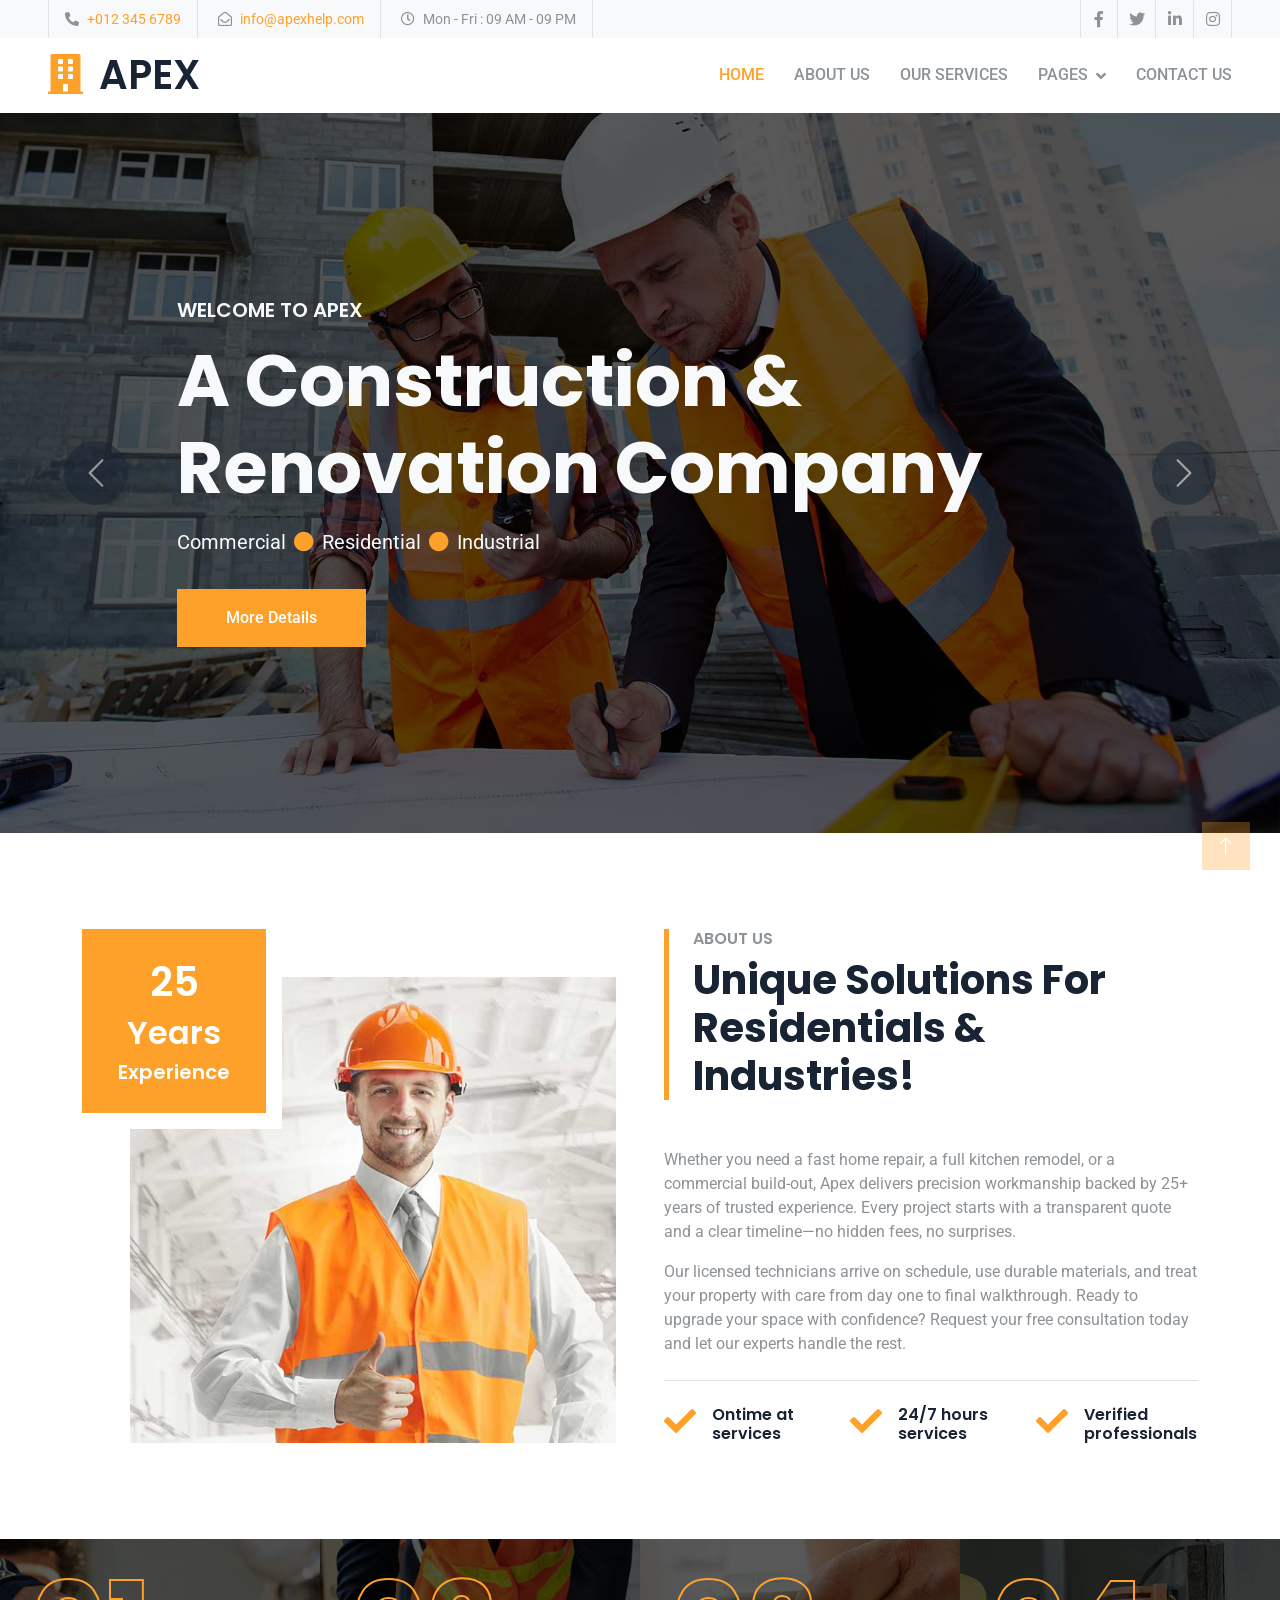
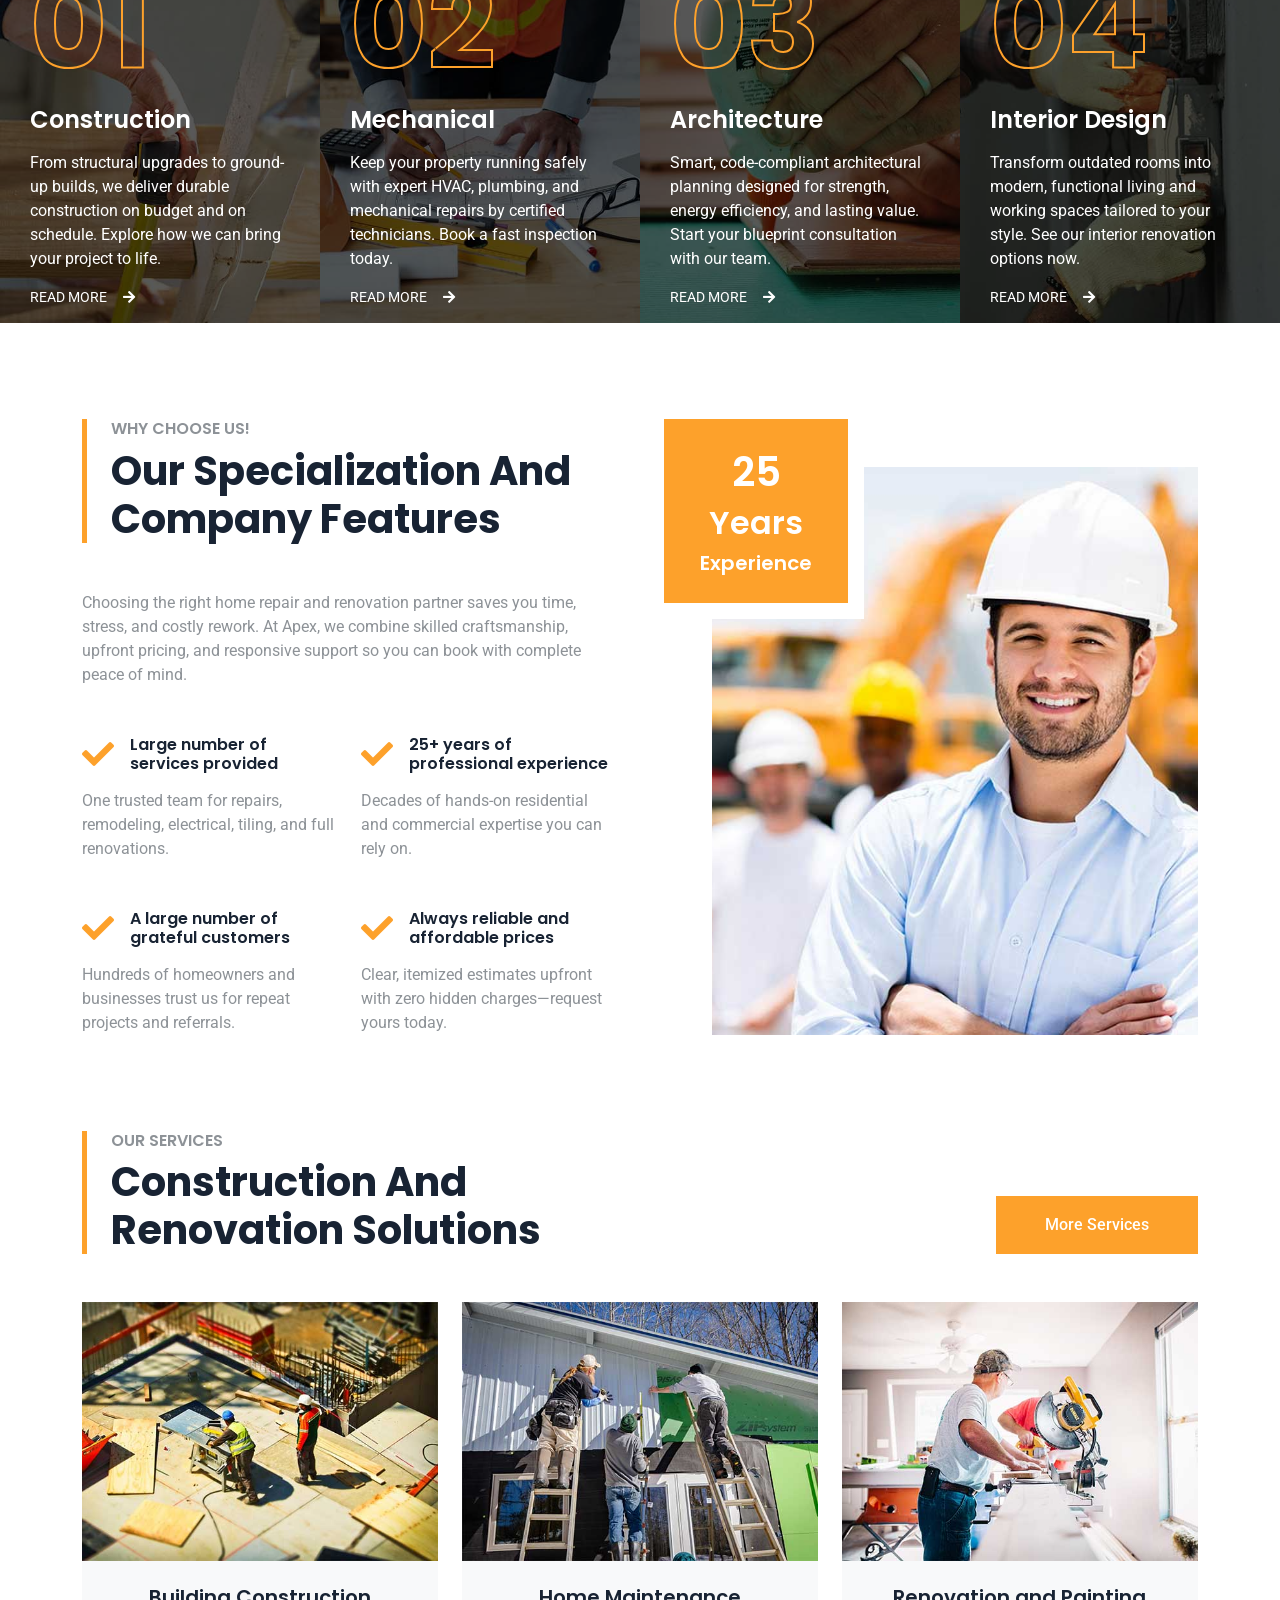
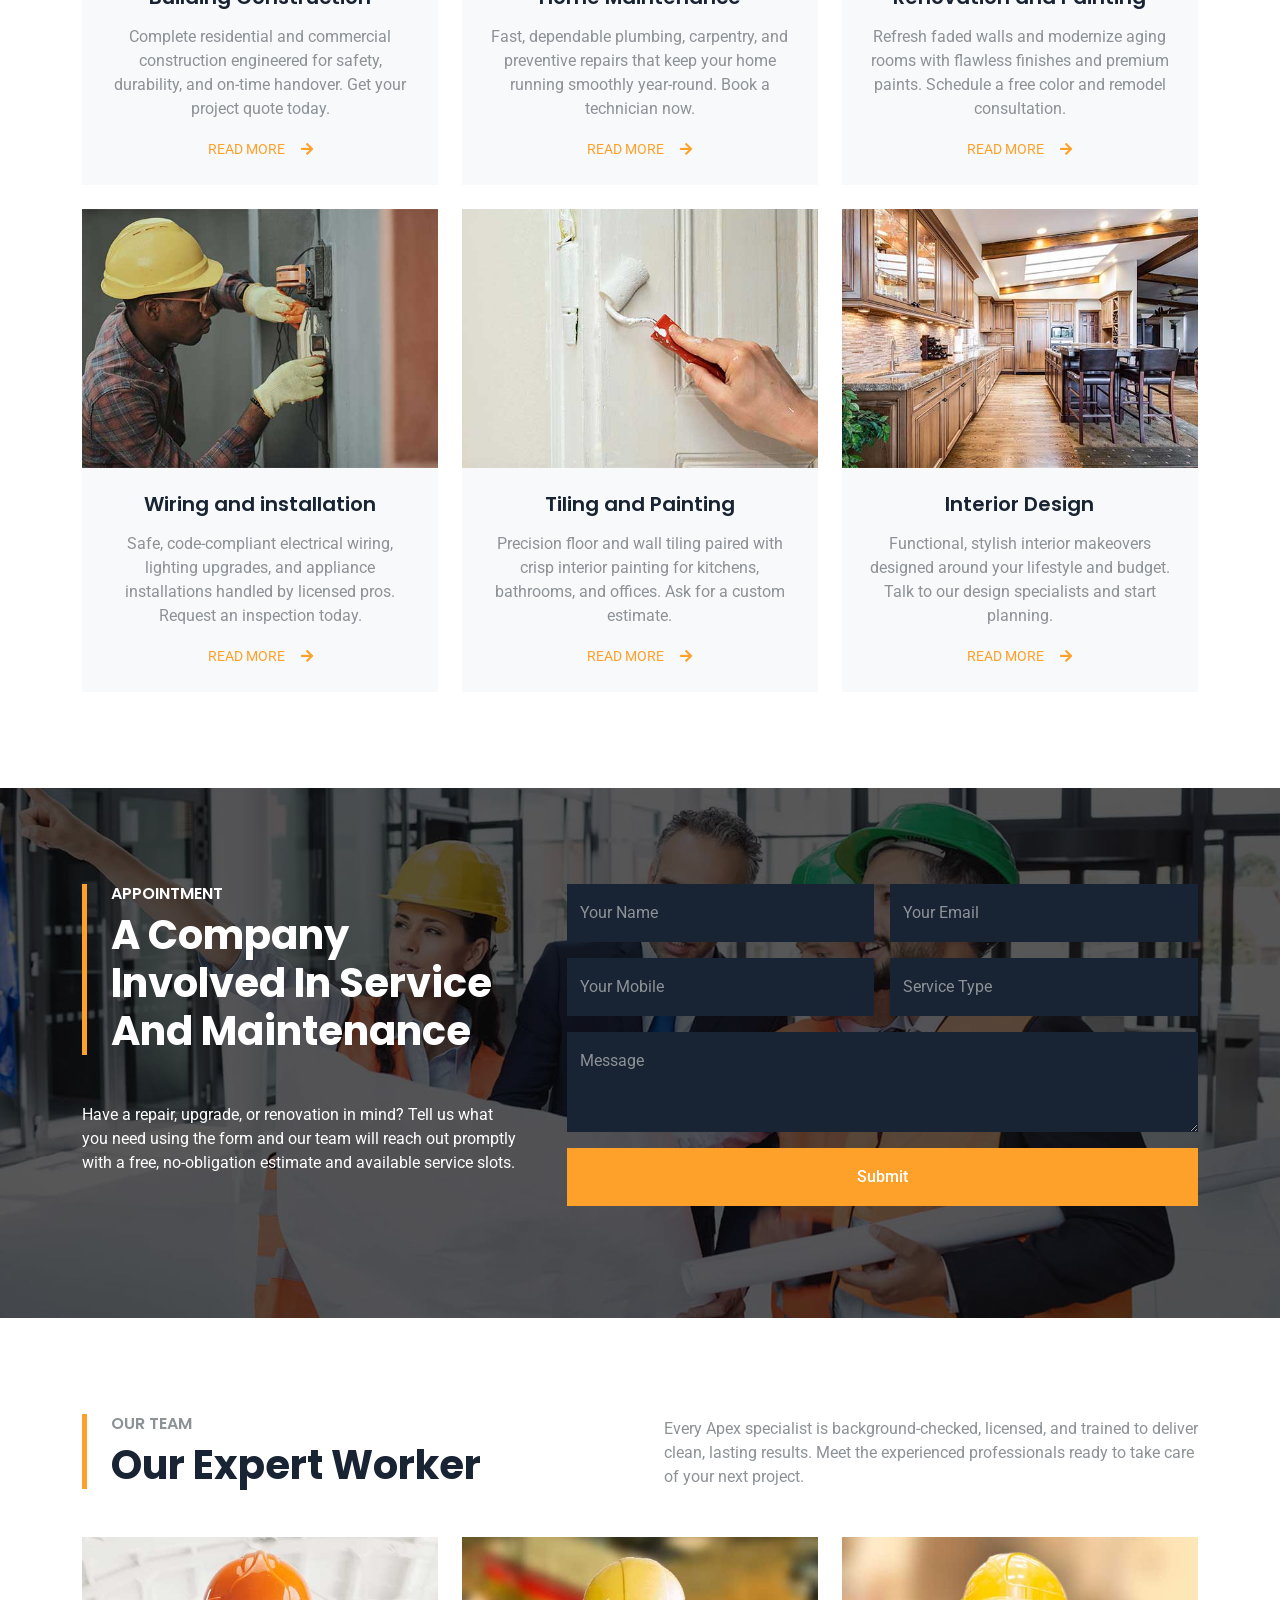
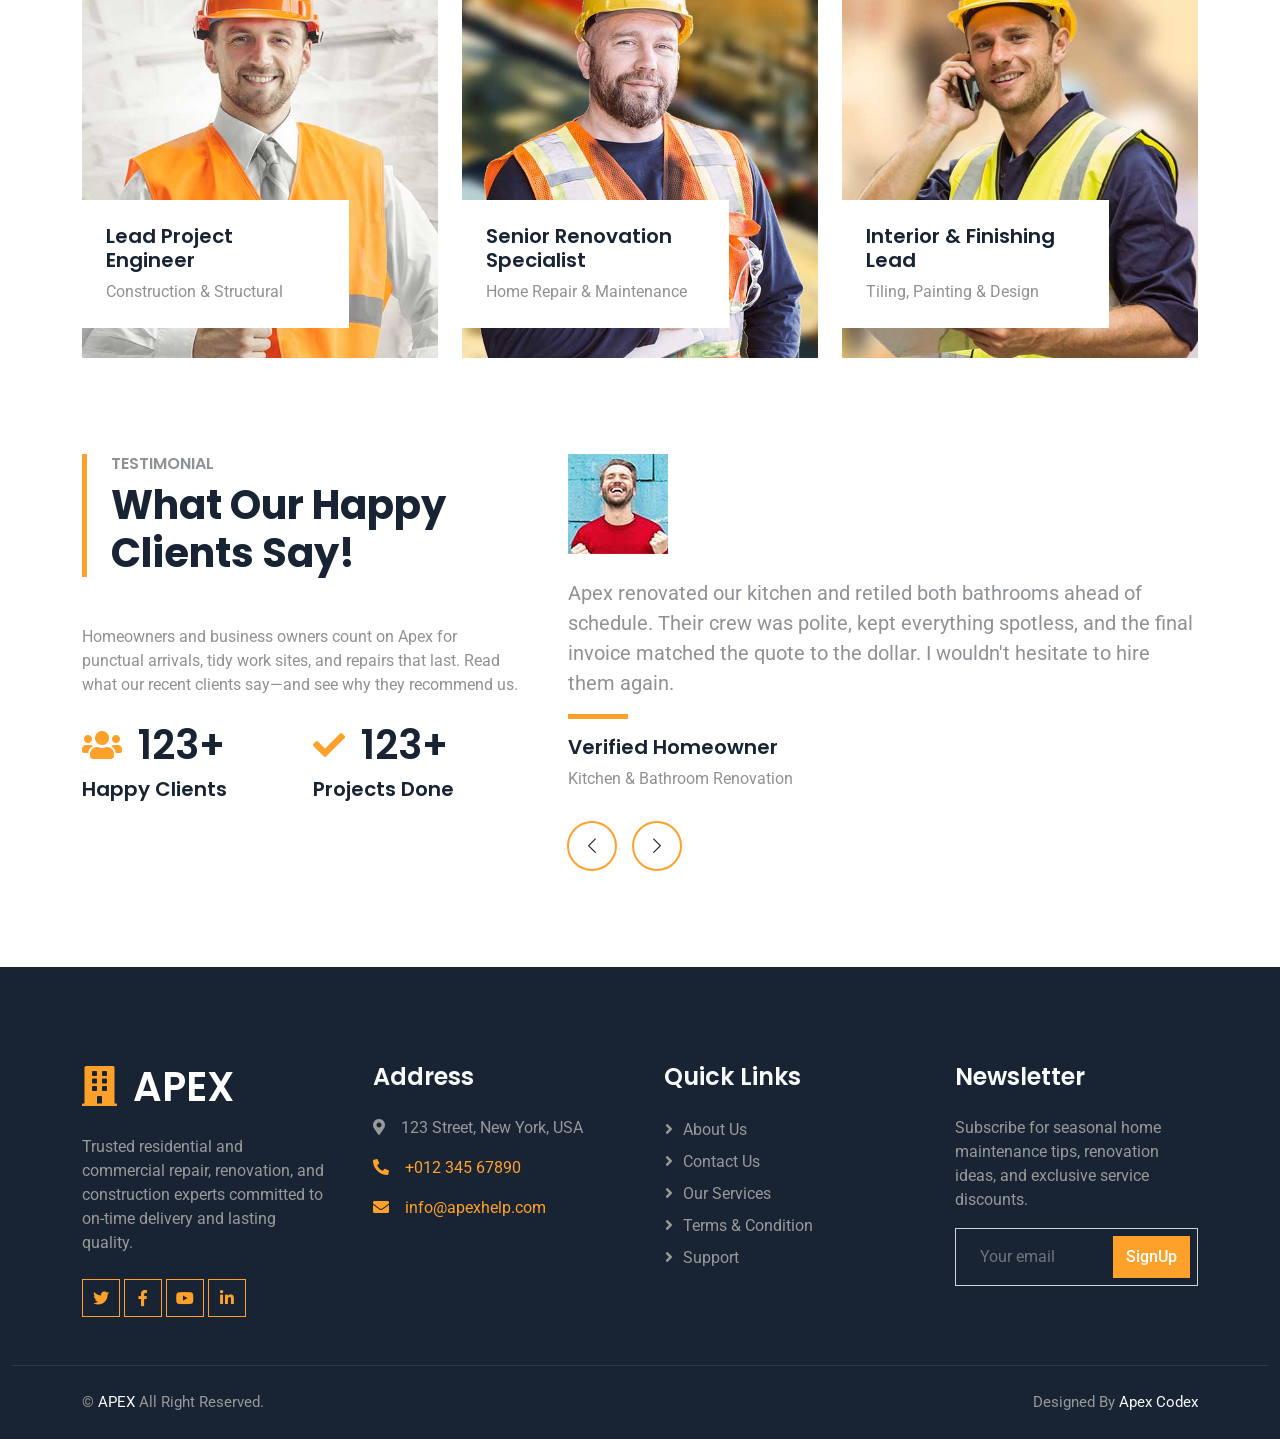
==== index.html @ cfada20c "Website" ====
<!DOCTYPE html>

<html lang="en">
<head>
<meta charset="utf-8"/>
<title>Apex - Home Repair Website Template</title>
<meta content="width=device-width, initial-scale=1.0" name="viewport"/>
<meta content="" name="keywords"/>
<meta content="" name="description"/>
<!-- Favicon -->
<link href="img/favicon.svg" rel="icon" type="image/svg+xml"/>
<link href="img/favicon.png" rel="icon" sizes="32x32" type="image/png"/>
<link href="img/favicon.ico" rel="shortcut icon"/>
<link href="img/apple-touch-icon.png" rel="apple-touch-icon"/>
<!-- Google Web Fonts -->
<link href="https://fonts.googleapis.com" rel="preconnect"/>
<link crossorigin="" href="https://fonts.gstatic.com" rel="preconnect"/>
<link href="https://fonts.googleapis.com/css2?family=Roboto:wght@400;500&amp;family=Poppins:wght@600;700&amp;display=swap" rel="stylesheet"/>
<!-- Icon Font Stylesheet -->
<link href="https://cdnjs.cloudflare.com/ajax/libs/font-awesome/5.10.0/css/all.min.css" rel="stylesheet"/>
<link href="https://cdn.jsdelivr.net/npm/bootstrap-icons@1.4.1/font/bootstrap-icons.css" rel="stylesheet"/>
<!-- Libraries Stylesheet -->
<link href="lib/animate/animate.min.css" rel="stylesheet"/>
<link href="lib/owlcarousel/assets/owl.carousel.min.css" rel="stylesheet"/>
<!-- Customized Bootstrap Stylesheet -->
<link href="css/bootstrap.min.css" rel="stylesheet"/>
<!-- Template Stylesheet -->
<link href="css/style.css" rel="stylesheet"/>
</head>
<body>
<!-- Spinner Start -->
<div class="show bg-white position-fixed translate-middle w-100 vh-100 top-50 start-50 d-flex align-items-center justify-content-center" id="spinner">
<div class="spinner-grow text-primary" role="status"></div>
</div>
<!-- Spinner End -->
<!-- Topbar Start -->
<div class="container-fluid bg-light p-0">
<div class="row gx-0 d-none d-lg-flex">
<div class="col-lg-7 px-5 text-start">
<div class="h-100 d-inline-flex align-items-center border-start border-end px-3">
<small class="fa fa-phone-alt me-2"></small>
<small><a href="#">+012 345 6789</a></small>
</div>
<div class="h-100 d-inline-flex align-items-center border-end px-3">
<small class="far fa-envelope-open me-2"></small>
<small><a href="#">info@apexhelp.com</a></small>
</div>
<div class="h-100 d-inline-flex align-items-center border-end px-3">
<small class="far fa-clock me-2"></small>
<small>Mon - Fri : 09 AM - 09 PM</small>
</div>
</div>
<div class="col-lg-5 px-5 text-end">
<div class="h-100 d-inline-flex align-items-center">
<a aria-label="Facebook" class="btn btn-square border-end border-start" href="https://www.facebook.com/" rel="noopener noreferrer" target="_blank"><i class="fab fa-facebook-f"></i></a>
<a aria-label="Twitter" class="btn btn-square border-end" href="https://twitter.com/" rel="noopener noreferrer" target="_blank"><i class="fab fa-twitter"></i></a>
<a aria-label="LinkedIn" class="btn btn-square border-end" href="https://www.linkedin.com/" rel="noopener noreferrer" target="_blank"><i class="fab fa-linkedin-in"></i></a>
<a aria-label="Instagram" class="btn btn-square border-end" href="https://www.instagram.com/" rel="noopener noreferrer" target="_blank"><i class="fab fa-instagram"></i></a>
</div>
</div>
</div>
</div>
<!-- Topbar End -->
<!-- Navbar Start -->
<nav class="navbar navbar-expand-lg bg-white navbar-light sticky-top px-4 px-lg-5 py-lg-0">
<a class="navbar-brand d-flex align-items-center" href="index.html">
<h1 class="m-0"><i class="fa fa-building text-primary me-3"></i>APEX</h1>
</a>
<button class="navbar-toggler" data-bs-target="#navbarCollapse" data-bs-toggle="collapse" type="button">
<span class="navbar-toggler-icon"></span>
</button>
<div class="collapse navbar-collapse" id="navbarCollapse">
<div class="navbar-nav ms-auto py-3 py-lg-0">
<a class="nav-item nav-link active" href="index.html">Home</a>
<a class="nav-item nav-link" href="about.html">About Us</a>
<a class="nav-item nav-link" href="service.html">Our Services</a>
<div class="nav-item dropdown">
<a class="nav-link dropdown-toggle" data-bs-toggle="dropdown" href="#">Pages</a>
<div class="dropdown-menu bg-light m-0">
<a class="dropdown-item" href="feature.html">Features</a>
<a class="dropdown-item" href="appointment.html">Appointment</a>
<a class="dropdown-item" href="team.html">Our Team</a>
<a class="dropdown-item" href="testimonial.html">Testimonial</a>
<a class="dropdown-item" href="404.html">404 Page</a>
</div>
</div>
<a class="nav-item nav-link" href="contact.html">Contact Us</a>
</div>
</div>
</nav>
<!-- Navbar End -->
<!-- Carousel Start -->
<div class="container-fluid p-0 mb-5 wow fadeIn" data-wow-delay="0.1s">
<div class="carousel slide" data-bs-ride="carousel" id="header-carousel">
<div class="carousel-inner">
<div class="carousel-item active">
<img alt="Image" class="w-100" src="img/carousel-1.jpg"/>
<div class="carousel-caption">
<div class="container">
<div class="row justify-content-center">
<div class="col-12 col-lg-10">
<h5 class="text-light text-uppercase mb-3 animated slideInDown">Welcome to Apex</h5>
<h1 class="display-2 text-light mb-3 animated slideInDown">A Construction &amp; Renovation Company</h1>
<ol class="breadcrumb mb-4 pb-2">
<li class="breadcrumb-item fs-5 text-light">Commercial</li>
<li class="breadcrumb-item fs-5 text-light">Residential</li>
<li class="breadcrumb-item fs-5 text-light">Industrial</li>
</ol>
<a class="btn btn-primary py-3 px-5" href="about.html">More Details</a>
</div>
</div>
</div>
</div>
</div>
<div class="carousel-item">
<img alt="Image" class="w-100" src="img/carousel-2.jpg"/>
<div class="carousel-caption">
<div class="container">
<div class="row justify-content-center">
<div class="col-12 col-lg-10">
<h5 class="text-light text-uppercase mb-3 animated slideInDown">Welcome to Apex</h5>
<h1 class="display-2 text-light mb-3 animated slideInDown">Professional Tiling &amp; Painting Services</h1>
<ol class="breadcrumb mb-4 pb-2">
<li class="breadcrumb-item fs-5 text-light">Commercial</li>
<li class="breadcrumb-item fs-5 text-light">Residential</li>
<li class="breadcrumb-item fs-5 text-light">Industrial</li>
</ol>
<a class="btn btn-primary py-3 px-5" href="service.html">More Details</a>
</div>
</div>
</div>
</div>
</div>
</div>
<button class="carousel-control-prev" data-bs-slide="prev" data-bs-target="#header-carousel" type="button">
<span aria-hidden="true" class="carousel-control-prev-icon"></span>
<span class="visually-hidden">Previous</span>
</button>
<button class="carousel-control-next" data-bs-slide="next" data-bs-target="#header-carousel" type="button">
<span aria-hidden="true" class="carousel-control-next-icon"></span>
<span class="visually-hidden">Next</span>
</button>
</div>
</div>
<!-- Carousel End -->
<!-- About Start -->
<div class="container-xxl py-5">
<div class="container">
<div class="row g-5">
<div class="col-lg-6 wow fadeInUp" data-wow-delay="0.1s">
<div class="position-relative overflow-hidden ps-5 pt-5 h-100" style="min-height: 400px;">
<img alt="" class="position-absolute w-100 h-100" src="img/about.jpg" style="object-fit: cover;"/>
<div class="position-absolute top-0 start-0 bg-white pe-3 pb-3" style="width: 200px; height: 200px;">
<div class="d-flex flex-column justify-content-center text-center bg-primary h-100 p-3">
<h1 class="text-white">25</h1>
<h2 class="text-white">Years</h2>
<h5 class="text-white mb-0">Experience</h5>
</div>
</div>
</div>
</div>
<div class="col-lg-6 wow fadeInUp" data-wow-delay="0.5s">
<div class="h-100">
<div class="border-start border-5 border-primary ps-4 mb-5">
<h6 class="text-body text-uppercase mb-2">About Us</h6>
<h1 class="display-6 mb-0">Unique Solutions For Residentials &amp; Industries!</h1>
</div>
<p>Whether you need a fast home repair, a full kitchen remodel, or a commercial build-out, Apex delivers precision workmanship backed by 25+ years of trusted experience. Every project starts with a transparent quote and a clear timeline—no hidden fees, no surprises.</p>
<p class="mb-4">Our licensed technicians arrive on schedule, use durable materials, and treat your property with care from day one to final walkthrough. Ready to upgrade your space with confidence? Request your free consultation today and let our experts handle the rest.</p>
<div class="border-top mt-4 pt-4">
<div class="row g-4">
<div class="col-sm-4 d-flex wow fadeIn" data-wow-delay="0.1s">
<i class="fa fa-check fa-2x text-primary flex-shrink-0 me-3"></i>
<h6 class="mb-0">Ontime at services</h6>
</div>
<div class="col-sm-4 d-flex wow fadeIn" data-wow-delay="0.3s">
<i class="fa fa-check fa-2x text-primary flex-shrink-0 me-3"></i>
<h6 class="mb-0">24/7 hours services</h6>
</div>
<div class="col-sm-4 d-flex wow fadeIn" data-wow-delay="0.5s">
<i class="fa fa-check fa-2x text-primary flex-shrink-0 me-3"></i>
<h6 class="mb-0">Verified professionals</h6>
</div>
</div>
</div>
</div>
</div>
</div>
</div>
</div>
<!-- About End -->
<!-- Facts Start -->
<div class="container-fluid my-5 p-0">
<div class="row g-0">
<div class="col-xl-3 col-sm-6 wow fadeIn" data-wow-delay="0.1s">
<div class="position-relative">
<img alt="" class="img-fluid w-100" src="img/fact-1.jpg"/>
<div class="facts-overlay">
<h1 class="display-1">01</h1>
<h4 class="text-white mb-3">Construction</h4>
<p class="text-white">From structural upgrades to ground-up builds, we deliver durable construction on budget and on schedule. Explore how we can bring your project to life.</p>
<a class="text-white small" href="service.html">READ MORE<i class="fa fa-arrow-right ms-3"></i></a>
</div>
</div>
</div>
<div class="col-xl-3 col-sm-6 wow fadeIn" data-wow-delay="0.3s">
<div class="position-relative">
<img alt="" class="img-fluid w-100" src="img/fact-2.jpg"/>
<div class="facts-overlay">
<h1 class="display-1">02</h1>
<h4 class="text-white mb-3">Mechanical</h4>
<p class="text-white">Keep your property running safely with expert HVAC, plumbing, and mechanical repairs by certified technicians. Book a fast inspection today.</p>
<a class="text-white small" href="service.html">READ MORE<i class="fa fa-arrow-right ms-3"></i></a>
</div>
</div>
</div>
<div class="col-xl-3 col-sm-6 wow fadeIn" data-wow-delay="0.5s">
<div class="position-relative">
<img alt="" class="img-fluid w-100" src="img/fact-3.jpg"/>
<div class="facts-overlay">
<h1 class="display-1">03</h1>
<h4 class="text-white mb-3">Architecture</h4>
<p class="text-white">Smart, code-compliant architectural planning designed for strength, energy efficiency, and lasting value. Start your blueprint consultation with our team.</p>
<a class="text-white small" href="service.html">READ MORE<i class="fa fa-arrow-right ms-3"></i></a>
</div>
</div>
</div>
<div class="col-xl-3 col-sm-6 wow fadeIn" data-wow-delay="0.7s">
<div class="position-relative">
<img alt="" class="img-fluid w-100" src="img/fact-4.jpg"/>
<div class="facts-overlay">
<h1 class="display-1">04</h1>
<h4 class="text-white mb-3">Interior Design</h4>
<p class="text-white">Transform outdated rooms into modern, functional living and working spaces tailored to your style. See our interior renovation options now.</p>
<a class="text-white small" href="service.html">READ MORE<i class="fa fa-arrow-right ms-3"></i></a>
</div>
</div>
</div>
</div>
</div>
<!-- Facts End -->
<!-- Features Start -->
<div class="container-xxl py-5">
<div class="container">
<div class="row g-5">
<div class="col-lg-6 wow fadeInUp" data-wow-delay="0.1s">
<div class="border-start border-5 border-primary ps-4 mb-5">
<h6 class="text-body text-uppercase mb-2">Why Choose Us!</h6>
<h1 class="display-6 mb-0">Our Specialization And Company Features</h1>
</div>
<p class="mb-5">Choosing the right home repair and renovation partner saves you time, stress, and costly rework. At Apex, we combine skilled craftsmanship, upfront pricing, and responsive support so you can book with complete peace of mind.</p>
<div class="row gy-5 gx-4">
<div class="col-sm-6 wow fadeIn" data-wow-delay="0.1s">
<div class="d-flex align-items-center mb-3">
<i class="fa fa-check fa-2x text-primary flex-shrink-0 me-3"></i>
<h6 class="mb-0">Large number of services provided</h6>
</div>
<span>One trusted team for repairs, remodeling, electrical, tiling, and full renovations.</span>
</div>
<div class="col-sm-6 wow fadeIn" data-wow-delay="0.2s">
<div class="d-flex align-items-center mb-3">
<i class="fa fa-check fa-2x text-primary flex-shrink-0 me-3"></i>
<h6 class="mb-0">25+ years of professional experience</h6>
</div>
<span>Decades of hands-on residential and commercial expertise you can rely on.</span>
</div>
<div class="col-sm-6 wow fadeIn" data-wow-delay="0.3s">
<div class="d-flex align-items-center mb-3">
<i class="fa fa-check fa-2x text-primary flex-shrink-0 me-3"></i>
<h6 class="mb-0">A large number of grateful customers</h6>
</div>
<span>Hundreds of homeowners and businesses trust us for repeat projects and referrals.</span>
</div>
<div class="col-sm-6 wow fadeIn" data-wow-delay="0.4s">
<div class="d-flex align-items-center mb-3">
<i class="fa fa-check fa-2x text-primary flex-shrink-0 me-3"></i>
<h6 class="mb-0">Always reliable and affordable prices</h6>
</div>
<span>Clear, itemized estimates upfront with zero hidden charges—request yours today.</span>
</div>
</div>
</div>
<div class="col-lg-6 wow fadeInUp" data-wow-delay="0.5s">
<div class="position-relative overflow-hidden ps-5 pt-5 h-100" style="min-height: 400px;">
<img alt="" class="position-absolute w-100 h-100" src="img/feature.jpg" style="object-fit: cover;"/>
<div class="position-absolute top-0 start-0 bg-white pe-3 pb-3" style="width: 200px; height: 200px;">
<div class="d-flex flex-column justify-content-center text-center bg-primary h-100 p-3">
<h1 class="text-white">25</h1>
<h2 class="text-white">Years</h2>
<h5 class="text-white mb-0">Experience</h5>
</div>
</div>
</div>
</div>
</div>
</div>
</div>
<!-- Features End -->
<!-- Service Start -->
<div class="container-xxl py-5">
<div class="container">
<div class="row g-5 align-items-end mb-5">
<div class="col-lg-6 wow fadeInUp" data-wow-delay="0.1s">
<div class="border-start border-5 border-primary ps-4">
<h6 class="text-body text-uppercase mb-2">Our Services</h6>
<h1 class="display-6 mb-0">Construction And Renovation Solutions</h1>
</div>
</div>
<div class="col-lg-6 text-lg-end wow fadeInUp" data-wow-delay="0.3s">
<a class="btn btn-primary py-3 px-5" href="service.html">More Services</a>
</div>
</div>
<div class="row g-4 justify-content-center">
<div class="col-lg-4 col-md-6 wow fadeInUp" data-wow-delay="0.1s">
<div class="service-item bg-light overflow-hidden h-100">
<img alt="" class="img-fluid" src="img/service-1.jpg"/>
<div class="service-text position-relative text-center h-100 p-4">
<h5 class="mb-3">Building Construction</h5>
<p>Complete residential and commercial construction engineered for safety, durability, and on-time handover. Get your project quote today.</p>
<a class="small" href="service.html">READ MORE<i class="fa fa-arrow-right ms-3"></i></a>
</div>
</div>
</div>
<div class="col-lg-4 col-md-6 wow fadeInUp" data-wow-delay="0.3s">
<div class="service-item bg-light overflow-hidden h-100">
<img alt="" class="img-fluid" src="img/service-2.jpg"/>
<div class="service-text position-relative text-center h-100 p-4">
<h5 class="mb-3">Home Maintenance</h5>
<p>Fast, dependable plumbing, carpentry, and preventive repairs that keep your home running smoothly year-round. Book a technician now.</p>
<a class="small" href="service.html">READ MORE<i class="fa fa-arrow-right ms-3"></i></a>
</div>
</div>
</div>
<div class="col-lg-4 col-md-6 wow fadeInUp" data-wow-delay="0.5s">
<div class="service-item bg-light overflow-hidden h-100">
<img alt="" class="img-fluid" src="img/service-3.jpg"/>
<div class="service-text position-relative text-center h-100 p-4">
<h5 class="mb-3">Renovation and Painting</h5>
<p>Refresh faded walls and modernize aging rooms with flawless finishes and premium paints. Schedule a free color and remodel consultation.</p>
<a class="small" href="service.html">READ MORE<i class="fa fa-arrow-right ms-3"></i></a>
</div>
</div>
</div>
<div class="col-lg-4 col-md-6 wow fadeInUp" data-wow-delay="0.1s">
<div class="service-item bg-light overflow-hidden h-100">
<img alt="" class="img-fluid" src="img/service-4.jpg"/>
<div class="service-text position-relative text-center h-100 p-4">
<h5 class="mb-3">Wiring and installation</h5>
<p>Safe, code-compliant electrical wiring, lighting upgrades, and appliance installations handled by licensed pros. Request an inspection today.</p>
<a class="small" href="service.html">READ MORE<i class="fa fa-arrow-right ms-3"></i></a>
</div>
</div>
</div>
<div class="col-lg-4 col-md-6 wow fadeInUp" data-wow-delay="0.3s">
<div class="service-item bg-light overflow-hidden h-100">
<img alt="" class="img-fluid" src="img/service-5.jpg"/>
<div class="service-text position-relative text-center h-100 p-4">
<h5 class="mb-3">Tiling and Painting</h5>
<p>Precision floor and wall tiling paired with crisp interior painting for kitchens, bathrooms, and offices. Ask for a custom estimate.</p>
<a class="small" href="service.html">READ MORE<i class="fa fa-arrow-right ms-3"></i></a>
</div>
</div>
</div>
<div class="col-lg-4 col-md-6 wow fadeInUp" data-wow-delay="0.5s">
<div class="service-item bg-light overflow-hidden h-100">
<img alt="" class="img-fluid" src="img/service-6.jpg"/>
<div class="service-text position-relative text-center h-100 p-4">
<h5 class="mb-3">Interior Design</h5>
<p>Functional, stylish interior makeovers designed around your lifestyle and budget. Talk to our design specialists and start planning.</p>
<a class="small" href="service.html">READ MORE<i class="fa fa-arrow-right ms-3"></i></a>
</div>
</div>
</div>
</div>
</div>
</div>
<!-- Service End -->
<!-- Appointment Start -->
<div class="container-fluid appointment my-5 py-5 wow fadeIn" data-wow-delay="0.1s">
<div class="container py-5">
<div class="row g-5">
<div class="col-lg-5 col-md-6 wow fadeIn" data-wow-delay="0.3s">
<div class="border-start border-5 border-primary ps-4 mb-5">
<h6 class="text-white text-uppercase mb-2">Appointment</h6>
<h1 class="display-6 text-white mb-0">A Company Involved In Service And Maintenance</h1>
</div>
<p class="text-white mb-0">Have a repair, upgrade, or renovation in mind? Tell us what you need using the form and our team will reach out promptly with a free, no-obligation estimate and available service slots.</p>
</div>
<div class="col-lg-7 col-md-6 wow fadeIn" data-wow-delay="0.5s">
<form class="appointment-form">
<div class="row g-3">
<div class="col-sm-6">
<div class="form-floating">
<input class="form-control bg-dark border-0" id="gname" placeholder="Your Name" required="required" type="text"/>
<label for="gname">Your Name</label>
</div>
</div>
<div class="col-sm-6">
<div class="form-floating">
<input class="form-control bg-dark border-0" id="gmail" placeholder="Your Email" required="required" type="email"/>
<label for="gmail">Your Email</label>
</div>
</div>
<div class="col-sm-6">
<div class="form-floating">
<input class="form-control bg-dark border-0" id="cname" placeholder="Your Mobile" required="required" type="text"/>
<label for="cname">Your Mobile</label>
</div>
</div>
<div class="col-sm-6">
<div class="form-floating">
<input class="form-control bg-dark border-0" id="cage" placeholder="Service Type" required="required" type="text"/>
<label for="cage">Service Type</label>
</div>
</div>
<div class="col-12">
<div class="form-floating">
<textarea class="form-control bg-dark border-0" id="message" placeholder="Tell us about your project" style="height: 100px"></textarea>
<label for="message">Message</label>
</div>
</div>
<div class="col-12">
<button class="btn btn-primary w-100 py-3" type="submit">Submit</button>
</div>
<div class="col-12"><div class="thank-you-message alert alert-success d-none mb-0" role="alert"><i class="fa fa-check-circle me-2"></i><strong>Thank You!</strong> Your appointment request has been submitted successfully. Our team will contact you shortly.</div></div></div>
</form>
</div>
</div>
</div>
</div>
<!-- Appointment End -->
<!-- Team Start -->
<div class="container-xxl py-5">
<div class="container">
<div class="row g-5 align-items-end mb-5">
<div class="col-lg-6 wow fadeInUp" data-wow-delay="0.1s">
<div class="border-start border-5 border-primary ps-4">
<h6 class="text-body text-uppercase mb-2">Our Team</h6>
<h1 class="display-6 mb-0">Our Expert Worker</h1>
</div>
</div>
<div class="col-lg-6 wow fadeInUp" data-wow-delay="0.3s">
<p class="mb-0">Every Apex specialist is background-checked, licensed, and trained to deliver clean, lasting results. Meet the experienced professionals ready to take care of your next project.</p>
</div>
</div>
<div class="row g-4">
<div class="col-lg-4 col-md-6 wow fadeInUp" data-wow-delay="0.1s">
<div class="team-item position-relative">
<img alt="" class="img-fluid" src="img/team-1.jpg"/>
<div class="team-text bg-white p-4">
<h5>Lead Project Engineer</h5>
<span>Construction &amp; Structural</span>
</div>
</div>
</div>
<div class="col-lg-4 col-md-6 wow fadeInUp" data-wow-delay="0.3s">
<div class="team-item position-relative">
<img alt="" class="img-fluid" src="img/team-2.jpg"/>
<div class="team-text bg-white p-4">
<h5>Senior Renovation Specialist</h5>
<span>Home Repair &amp; Maintenance</span>
</div>
</div>
</div>
<div class="col-lg-4 col-md-6 wow fadeInUp" data-wow-delay="0.5s">
<div class="team-item position-relative">
<img alt="" class="img-fluid" src="img/team-3.jpg"/>
<div class="team-text bg-white p-4">
<h5>Interior &amp; Finishing Lead</h5>
<span>Tiling, Painting &amp; Design</span>
</div>
</div>
</div>
</div>
</div>
</div>
<!-- Team End -->
<!-- Testimonial Start -->
<div class="container-xxl py-5">
<div class="container">
<div class="row g-5">
<div class="col-lg-5 wow fadeInUp" data-wow-delay="0.1s">
<div class="border-start border-5 border-primary ps-4 mb-5">
<h6 class="text-body text-uppercase mb-2">Testimonial</h6>
<h1 class="display-6 mb-0">What Our Happy Clients Say!</h1>
</div>
<p class="mb-4">Homeowners and business owners count on Apex for punctual arrivals, tidy work sites, and repairs that last. Read what our recent clients say—and see why they recommend us.</p>
<div class="row g-4">
<div class="col-sm-6">
<div class="d-flex align-items-center mb-2">
<i class="fa fa-users fa-2x text-primary flex-shrink-0"></i>
<h1 class="ms-3 mb-0">123+</h1>
</div>
<h5 class="mb-0">Happy Clients</h5>
</div>
<div class="col-sm-6">
<div class="d-flex align-items-center mb-2">
<i class="fa fa-check fa-2x text-primary flex-shrink-0"></i>
<h1 class="ms-3 mb-0">123+</h1>
</div>
<h5 class="mb-0">Projects Done</h5>
</div>
</div>
</div>
<div class="col-lg-7 wow fadeInUp" data-wow-delay="0.5s">
<div class="owl-carousel testimonial-carousel">
<div class="testimonial-item">
<img alt="" class="img-fluid mb-4" src="img/testimonial-1.jpg"/>
<p class="fs-5">Apex renovated our kitchen and retiled both bathrooms ahead of schedule. Their crew was polite, kept everything spotless, and the final invoice matched the quote to the dollar. I wouldn't hesitate to hire them again.</p>
<div class="bg-primary mb-3" style="width: 60px; height: 5px"></div>
<h5>Verified Homeowner</h5>
<span>Kitchen &amp; Bathroom Renovation</span>
</div>
<div class="testimonial-item">
<img alt="" class="img-fluid mb-4" src="img/testimonial-2.jpg"/>
<p class="fs-5">We called Apex for urgent electrical rewiring and full office painting. They inspected the same day, explained every step clearly, and delivered outstanding quality. Book them if you want the job done right the first time.</p>
<div class="bg-primary mb-3" style="width: 60px; height: 5px"></div>
<h5>Commercial Property Manager</h5>
<span>Office Remodeling &amp; Wiring</span>
</div>
</div>
</div>
</div>
</div>
</div>
<!-- Testimonial End -->
<!-- Footer Start -->
<div class="container-fluid bg-dark footer mt-5 pt-5 wow fadeIn" data-wow-delay="0.1s">
<div class="container py-5">
<div class="row g-5">
<div class="col-lg-3 col-md-6">
<h1 class="text-white mb-4"><i class="fa fa-building text-primary me-3"></i>APEX</h1>
<p>Trusted residential and commercial repair, renovation, and construction experts committed to on-time delivery and lasting quality.</p>
<div class="d-flex pt-2">
<a aria-label="Twitter" class="btn btn-square btn-outline-primary me-1" href="https://twitter.com/" rel="noopener noreferrer" target="_blank"><i class="fab fa-twitter"></i></a>
<a aria-label="Facebook" class="btn btn-square btn-outline-primary me-1" href="https://www.facebook.com/" rel="noopener noreferrer" target="_blank"><i class="fab fa-facebook-f"></i></a>
<a aria-label="YouTube" class="btn btn-square btn-outline-primary me-1" href="https://www.youtube.com/" rel="noopener noreferrer" target="_blank"><i class="fab fa-youtube"></i></a>
<a aria-label="LinkedIn" class="btn btn-square btn-outline-primary me-0" href="https://www.linkedin.com/" rel="noopener noreferrer" target="_blank"><i class="fab fa-linkedin-in"></i></a>
</div>
</div>
<div class="col-lg-3 col-md-6">
<h4 class="text-light mb-4">Address</h4>
<p><i class="fa fa-map-marker-alt me-3"></i>123 Street, New York, USA</p>
<p><a href="#"><i class="fa fa-phone-alt me-3"></i>+012 345 67890</a></p>
<p><a href="#"><i class="fa fa-envelope me-3"></i>info@apexhelp.com</a></p>
</div>
<div class="col-lg-3 col-md-6">
<h4 class="text-light mb-4">Quick Links</h4>
<a class="btn btn-link" href="about.html">About Us</a>
<a class="btn btn-link" href="contact.html">Contact Us</a>
<a class="btn btn-link" href="service.html">Our Services</a>
<a class="btn btn-link" href="about.html">Terms &amp; Condition</a>
<a class="btn btn-link" href="contact.html">Support</a>
</div>
<div class="col-lg-3 col-md-6">
<h4 class="text-light mb-4">Newsletter</h4>
<p>Subscribe for seasonal home maintenance tips, renovation ideas, and exclusive service discounts.</p>
<div class="position-relative mx-auto" style="max-width: 400px;">
<input class="form-control bg-transparent w-100 py-3 ps-4 pe-5" placeholder="Your email" type="text"/>
<button class="btn btn-primary py-2 position-absolute top-0 end-0 mt-2 me-2 newsletter-btn" type="button">SignUp</button>
</div>
<small class="newsletter-thank-you text-success d-none d-block mt-2">Thank you for subscribing to our updates!</small></div>
</div>
</div>
<div class="container-fluid copyright">
<div class="container">
<div class="row">
<div class="col-md-6 text-center text-md-start mb-3 mb-md-0">
                        © <a href="index.html">APEX</a> All Right Reserved.
                    </div>
<div class="col-md-6 text-center text-md-end">
<!--/*** This template is free as long as you keep the footer author’s credit link/attribution link/backlink. If you'd like to use the template without the footer author’s credit link/attribution link/backlink, you can purchase the Credit Removal License from "https://htmlcodex.com/credit-removal". Thank you for your support. ***/-->
                        Designed By <a href="https://htmlcodex.com">Apex Codex</a>
</div>
</div>
</div>
</div>
</div>
<!-- Footer End -->
<!-- Back to Top -->
<a class="btn btn-lg btn-primary btn-lg-square back-to-top" href="#"><i class="bi bi-arrow-up"></i></a>
<!-- JavaScript Libraries -->
<script src="https://code.jquery.com/jquery-3.4.1.min.js"></script>
<script src="https://cdn.jsdelivr.net/npm/bootstrap@5.0.0/dist/js/bootstrap.bundle.min.js"></script>
<script src="lib/wow/wow.min.js"></script>
<script src="lib/easing/easing.min.js"></script>
<script src="lib/waypoints/waypoints.min.js"></script>
<script src="lib/owlcarousel/owl.carousel.min.js"></script>
<!-- Template Javascript -->
<script src="js/main.js"></script>
</body>
</html>
---- css/style.css ----
/********** Template CSS **********/
:root {
    --primary: #FDA12B;
    --secondary: #8D9297;
    --light: #F8F9FA;
    --dark: #182333;
}

.back-to-top {
    position: fixed;
    display: none;
    right: 30px;
    bottom: 30px;
    z-index: 99;
}


/*** Spinner ***/
#spinner {
    opacity: 0;
    visibility: hidden;
    transition: opacity .5s ease-out, visibility 0s linear .5s;
    z-index: 99999;
}

#spinner.show {
    transition: opacity .5s ease-out, visibility 0s linear 0s;
    visibility: visible;
    opacity: 1;
}


/*** Button ***/
.btn {
    font-weight: 500;
    transition: .5s;
}

.btn.btn-primary,
.btn.btn-outline-primary:hover {
    color: #FFFFFF;
}

.btn-square {
    width: 38px;
    height: 38px;
}

.btn-sm-square {
    width: 32px;
    height: 32px;
}

.btn-lg-square {
    width: 48px;
    height: 48px;
}

.btn-square,
.btn-sm-square,
.btn-lg-square {
    padding: 0;
    display: flex;
    align-items: center;
    justify-content: center;
    font-weight: normal;
}


/*** Navbar ***/
.navbar.sticky-top {
    top: -100px;
    transition: .5s;
}

.navbar .navbar-nav .nav-link {
    margin-left: 30px;
    padding: 25px 0;
    color: var(--secondary);
    font-weight: 500;
    text-transform: uppercase;
    outline: none;
}

.navbar .navbar-nav .nav-link:hover,
.navbar .navbar-nav .nav-link.active {
    color: var(--primary);
}

.navbar .dropdown-toggle::after {
    border: none;
    content: "\f107";
    font-family: "Font Awesome 5 Free";
    font-weight: 900;
    vertical-align: middle;
    margin-left: 8px;
}

@media (max-width: 991.98px) {
    .navbar .navbar-nav .nav-link  {
        margin-left: 0;
        padding: 10px 0;
    }

    .navbar .navbar-nav {
        margin-top: 25px;
        border-top: 1px solid #EEEEEE;
    }
}

@media (min-width: 992px) {
    .navbar .nav-item .dropdown-menu {
        display: block;
        border: none;
        margin-top: 0;
        top: 150%;
        right: 0;
        opacity: 0;
        visibility: hidden;
        transition: .5s;
    }

    .navbar .nav-item:hover .dropdown-menu {
        top: 100%;
        visibility: visible;
        transition: .5s;
        opacity: 1;
    }
}


/*** Header ***/
.carousel-caption {
    top: 0;
    left: 0;
    right: 0;
    bottom: 0;
    display: flex;
    align-items: center;
    text-align: start;
    background: rgba(0, 0, 0, .65);
    z-index: 1;
}

.carousel-control-prev,
.carousel-control-next {
    width: 15%;
}

.carousel-control-prev-icon,
.carousel-control-next-icon {
    width: 4rem;
    height: 4rem;
    background-color: var(--dark);
    border: 15px solid var(--dark);
    border-radius: 50px;
}

.carousel-caption .breadcrumb-item+.breadcrumb-item::before {
    content: "\f111";
    font-family: "Font Awesome 5 Free";
    font-weight: 900;
    color: var(--primary);
}

@media (max-width: 768px) {
    #header-carousel .carousel-item {
        position: relative;
        min-height: 450px;
    }
    
    #header-carousel .carousel-item img {
        position: absolute;
        width: 100%;
        height: 100%;
        object-fit: cover;
    }

    .carousel-control-prev-icon,
    .carousel-control-next-icon {
        width: 3rem;
        height: 3rem;
        border-width: 12px;
    }
}

.page-header {
    background: linear-gradient(rgba(0, 0, 0, .65), rgba(0, 0, 0, .65)), url(../img/carousel-1.jpg) center center no-repeat;
    background-size: cover;
}

.page-header .breadcrumb-item+.breadcrumb-item::before {
    color: #999999;
}


/*** Facts ***/
.facts-overlay {
    position: absolute;
    padding: 30px;
    width: 100%;
    height: 100%;
    top: 0;
    left: 0;
    display: flex;
    flex-direction: column;
    justify-content: center;
    background: rgba(0, 0, 0, .65);
}

.facts-overlay h1 {
    font-size: 120px;
    color: transparent;
    -webkit-text-stroke: 2px var(--primary);
}

.facts-overlay a:hover {
    color: var(--primary) !important;
}


/*** Service ***/
.service-text::before {
    position: absolute;
    content: "";
    width: 100%;
    height: 0;
    top: 0;
    left: 0;
    background: var(--primary);
    opacity: 0;
    transition: .5s;
}

.service-item:hover .service-text::before {
    height: 100%;
    opacity: 1;
}

.service-text * {
    position: relative;
    transition: .5s;
    z-index: 1;
}

.service-item:hover .service-text * {
    color: #FFFFFF !important;
}


/*** Appointment ***/
.appointment {
    background: linear-gradient(rgba(0, 0, 0, .65), rgba(0, 0, 0, .65)), url(../img/carousel-2.jpg) center center no-repeat;
    background-size: cover;
}


/*** Team ***/
.team-text {
    position: absolute;
    width: 75%;
    bottom: 30px;
    left: 0;
    transition: .5s;
}

.team-item:hover .team-text {
    width: 100%;
}

.team-text * {
    transition: .5s;
}

.team-item:hover .team-text * {
    letter-spacing: 2px;
}


/*** Testimonial ***/
.testimonial-carousel .owl-item img {
    width: 100px;
    height: 100px;
}

.testimonial-carousel .owl-nav {
    margin-top: 30px;
    display: flex;
    justify-content: start;
}

.testimonial-carousel .owl-nav .owl-prev,
.testimonial-carousel .owl-nav .owl-next {
    margin-right: 15px;
    width: 50px;
    height: 50px;
    display: flex;
    align-items: center;
    justify-content: center;
    color: var(--dark);
    border: 2px solid var(--primary);
    border-radius: 50px;
    font-size: 18px;
    transition: .5s;
}

.testimonial-carousel .owl-nav .owl-prev:hover,
.testimonial-carousel .owl-nav .owl-next:hover {
    color: #FFFFFF;
    background: var(--primary);
}


/*** Footer ***/
.footer {
    color: #999999;
}

.footer .btn.btn-link {
    display: block;
    margin-bottom: 5px;
    padding: 0;
    text-align: left;
    color: #999999;
    font-weight: normal;
    text-transform: capitalize;
    transition: .3s;
}

.footer .btn.btn-link::before {
    position: relative;
    content: "\f105";
    font-family: "Font Awesome 5 Free";
    font-weight: 900;
    color: #999999;
    margin-right: 10px;
}

.footer .btn.btn-link:hover {
    color: var(--light);
    letter-spacing: 1px;
    box-shadow: none;
}

.footer .copyright {
    padding: 25px 0;
    font-size: 15px;
    border-top: 1px solid rgba(256, 256, 256, .1);
}

.footer .copyright a {
    color: var(--light);
}

.footer .copyright a:hover {
    color: var(--primary);
}

/*** Form Thank You Message ***/
.thank-you-message {
    border-left: 5px solid var(--primary);
    font-weight: 500;
    animation: fadeInThankYou 0.35s ease-in-out;
}

@keyframes fadeInThankYou {
    from {
        opacity: 0;
        transform: translateY(-6px);
    }
    to {
        opacity: 1;
        transform: translateY(0);
    }
}
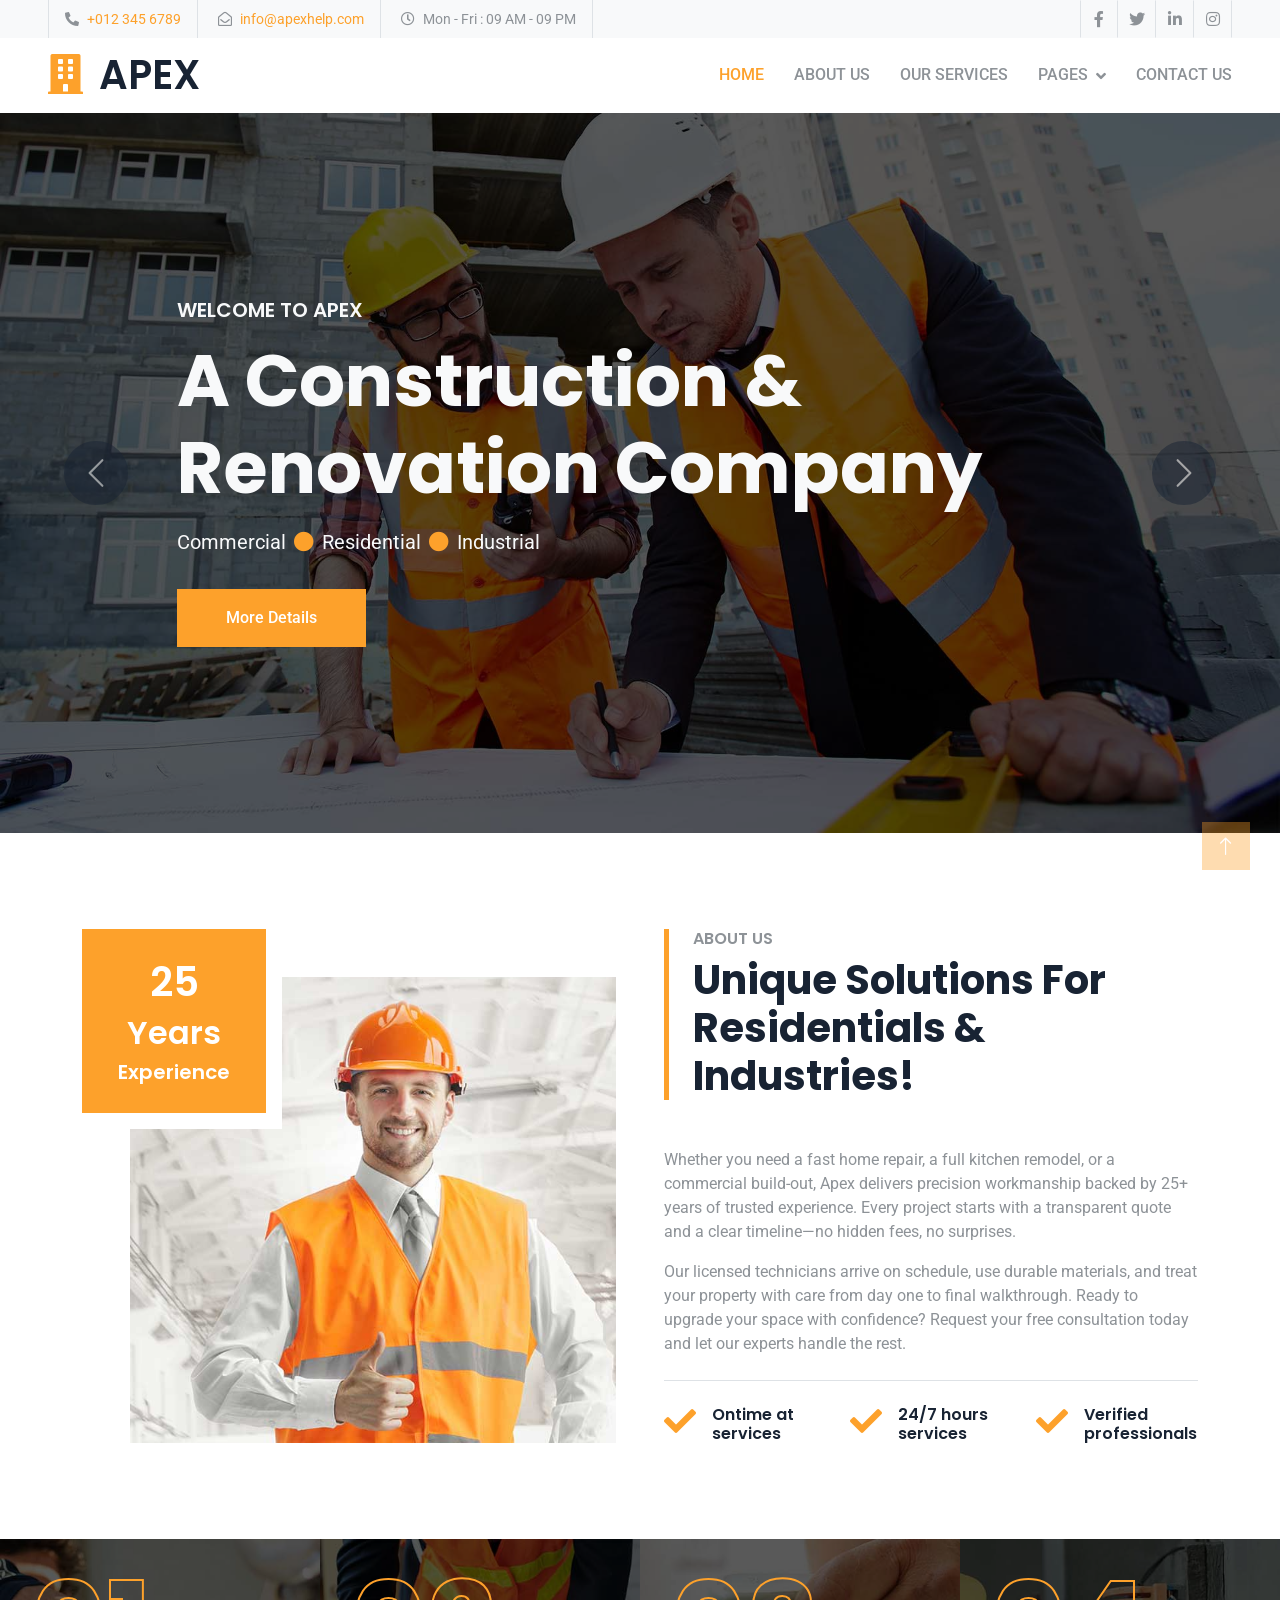
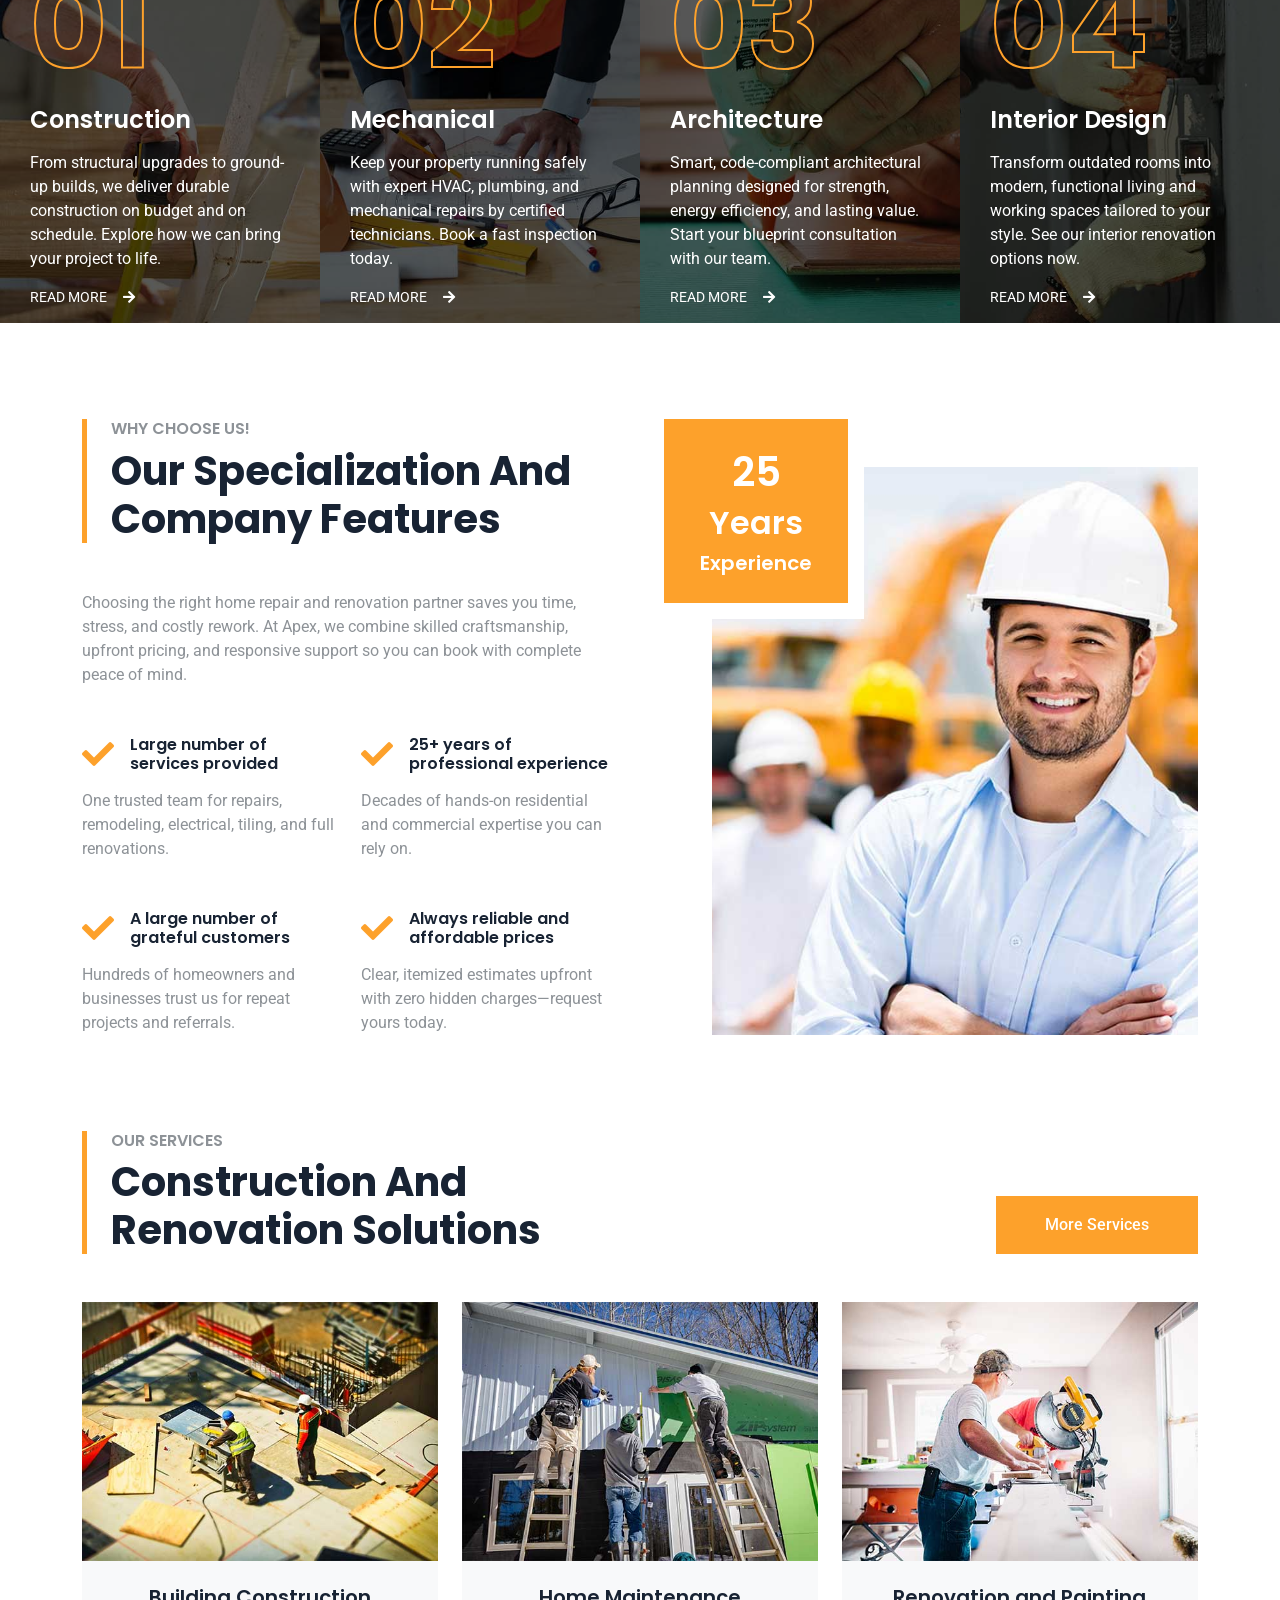
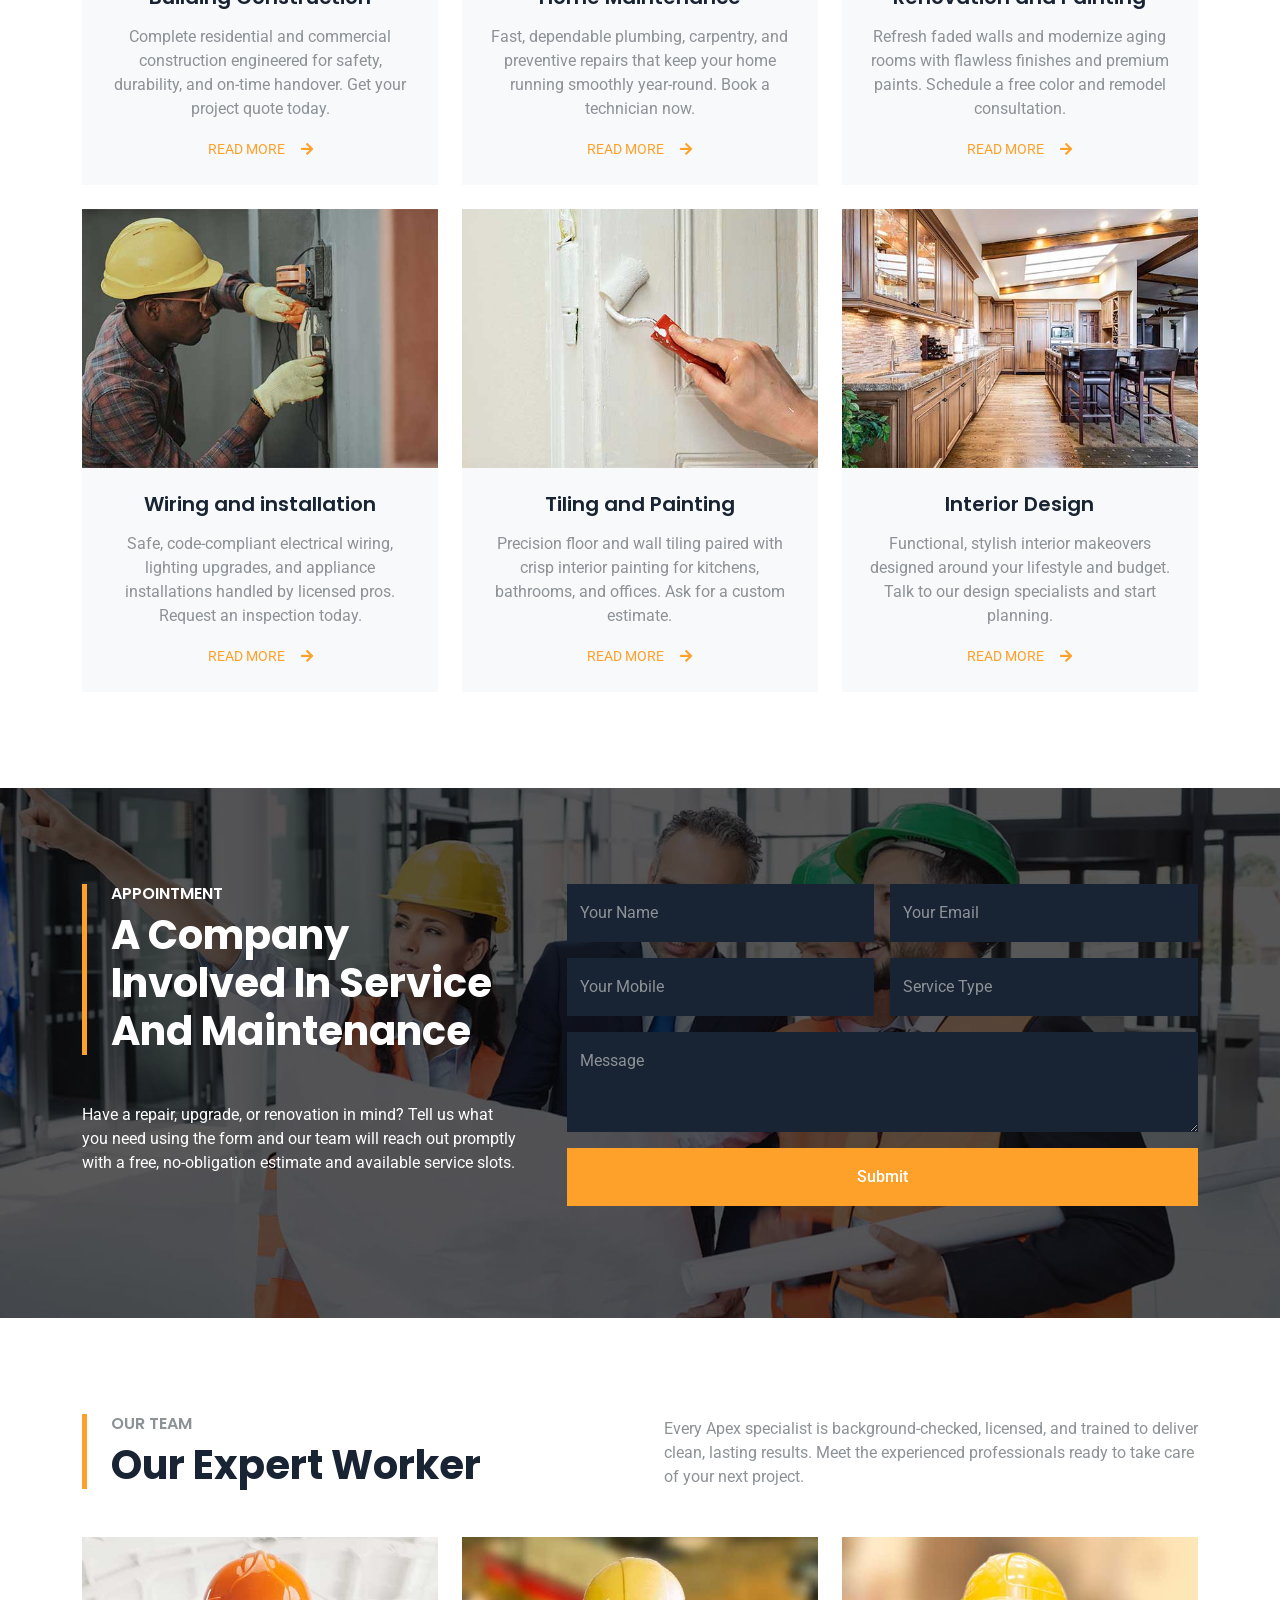
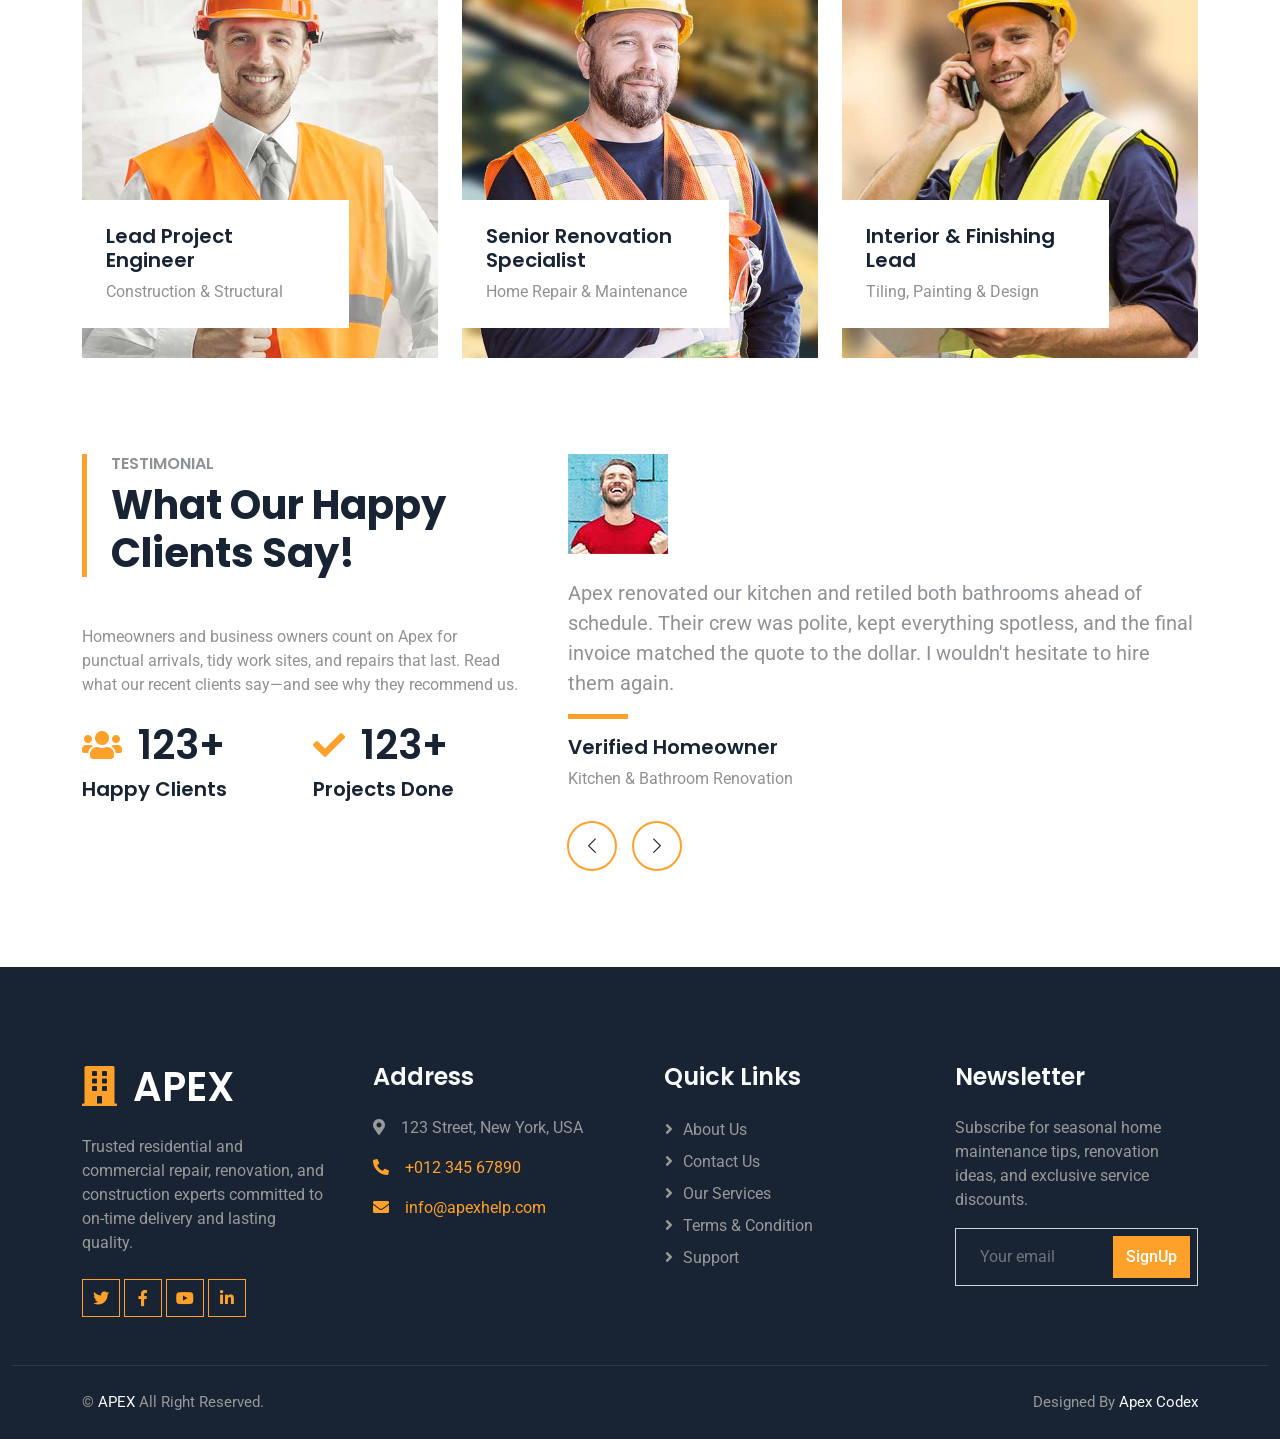
==== commit 69869ca4: "GTM Code- GTM-55FTN74P" ====
--- a/index.html
+++ b/index.html
@@ -26,6 +26,16 @@
 <link href="css/bootstrap.min.css" rel="stylesheet"/>
 <!-- Template Stylesheet -->
 <link href="css/style.css" rel="stylesheet"/>
+
+<script async src="https://www.googletagmanager.com/gtm.js?id=GTM-55FTN74P"></script>
+<script>
+  window.dataLayer = window.dataLayer || [];
+  function gtag(){dataLayer.push(arguments);}
+  gtag('js', new Date());
+</script>
+
+
+
 </head>
 <body>
 <!-- Spinner Start -->
